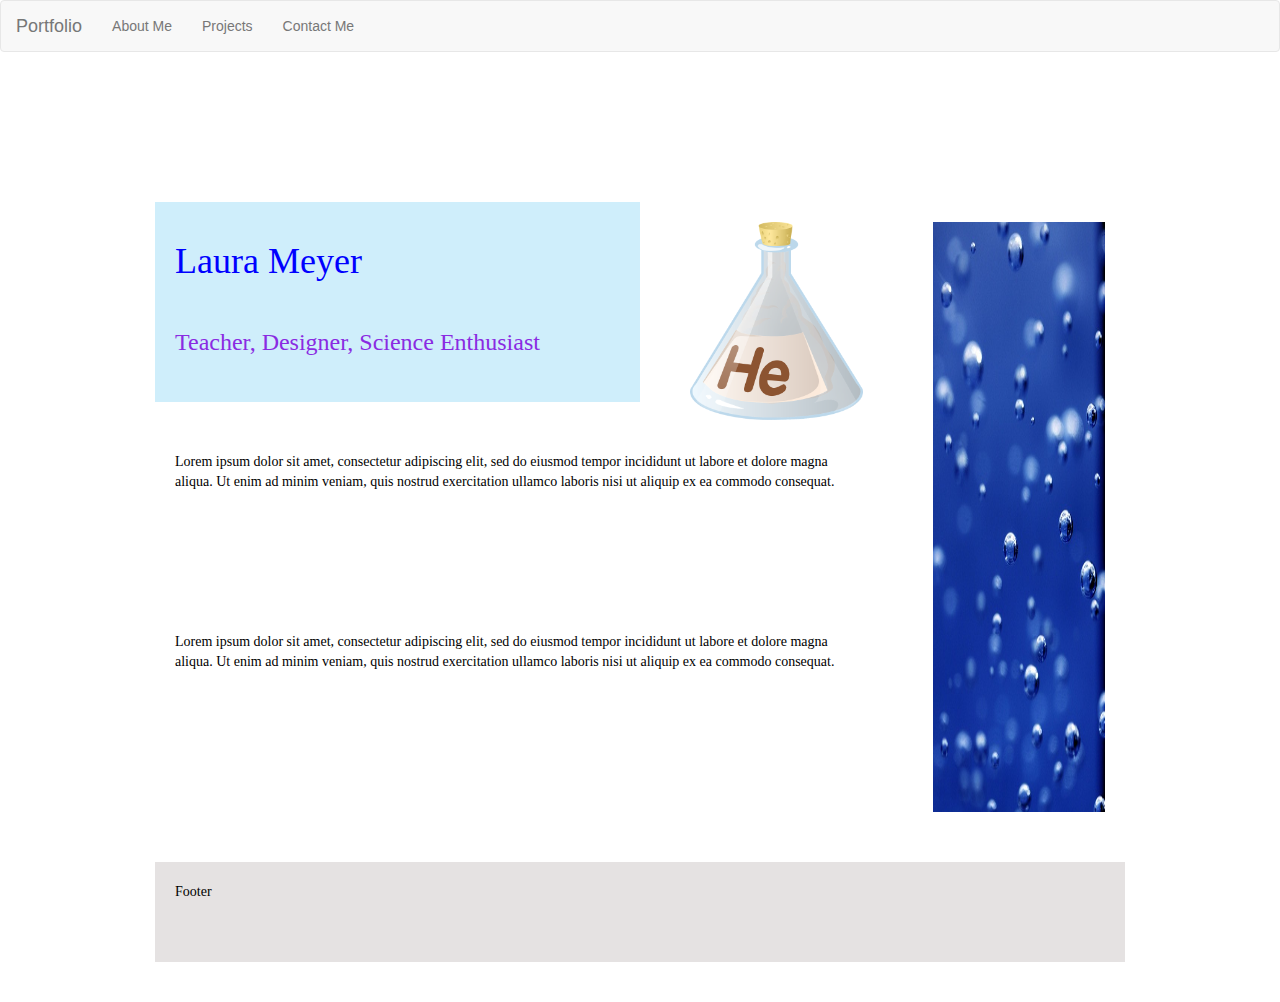
==== index.html @ 3fc10efc "Update index.html" ====
<!DOCTYPE html>
<html lang="en">
  <head>
    <title>Portfolio</title>
    <meta charset="utf-8" />
    <meta name="viewport" content="width=device-width, initial-scale=1" />
    <link
      rel="stylesheet"
      href="https://maxcdn.bootstrapcdn.com/bootstrap/3.4.1/css/bootstrap.min.css"
    />
    <script src="https://ajax.googleapis.com/ajax/libs/jquery/3.7.1/jquery.min.js"></script>
    <script src="https://maxcdn.bootstrapcdn.com/bootstrap/3.4.1/js/bootstrap.min.js"></script>
    <link rel="stylesheet" href="styles.css" />
    <link rel="stylesheet" href="path/to/font-awesome/css/font-awesome.min.css">
  </head>
  <body>

    <!--Navigation Bar-->
    <nav class="navbar navbar-default">
      <div class="container-fluid">
        <div class="navbar-header">
          <a class="navbar-brand" href="./index.html">Portfolio</a>
        </div>
        <ul class="nav navbar-nav">
          <li><a href="Pages/ThisIsMe.html">About Me</a></li>
          <li><a href="Pages/Projects.html">Projects</a></li>
          <li>
            <a href="Pages/ContactInformation.html">Contact Me</a>
          </li>
        </ul>
      </div>
    </nav>

    <!--Main body-->
    <div class="container">
      <div class="header">
        <h1> Laura Meyer </h1>
        <h3>Teacher, Designer, Science Enthusiast</h3>
      </div>
      <div class="small-box-1">
        <img src="./images/He.png">
      </div>
      <div class="main-content">
        <p>
          Lorem ipsum dolor sit amet, consectetur adipiscing elit, sed do
          eiusmod tempor incididunt ut labore et dolore magna aliqua. Ut enim ad
          minim veniam, quis nostrud exercitation ullamco laboris nisi ut
          aliquip ex ea commodo consequat.
        </p>
        <p>
          Lorem ipsum dolor sit amet, consectetur adipiscing elit, sed do
          eiusmod tempor incididunt ut labore et dolore magna aliqua. Ut enim ad
          minim veniam, quis nostrud exercitation ullamco laboris nisi ut
          aliquip ex ea commodo consequat.
        </p>
      </div>
      <div class="sidebar">
        <img src="./images/Bubbles.jpg">
      </div>

      <div class="footer">Footer</div>
    </div>
    
  </body>
</html>
---- styles.css ----
h1 {
    color: blue;
  }
  h3 {
    color: blueviolet;
  }
  .myBorder {
    border-bottom: 1px solid aquamarine;
    border-top: 1px solid aquamarine;
    border-left: 1px solid aquamarine;
    border-right: 1px solid aquamarine;
  }
  #ProjectName {
    color: rgb(42, 109, 160);
  }
  #frontpage {
    background-color: rgb(250, 221, 244);
  }
  .row {
    margin-bottom: 20px;
    margin-top: 20px;
  }
  .container {
    width: 1000px;
    margin: 10px auto;
    display: grid;
    grid-template-rows: 100px 200px 400px 100px; 
    grid-template-columns: repeat(3, 1 fr) 200px;
    grid-gap: 30px;
    font-family: copperplate;
    align-items: stretch;
    justify-content: center;

  }
  .container> * {
    background:rgb(255, 255, 255);
    font-size: auto;
    color:black;
    padding: 20px;
    margin: 10 px;
    display: flex;
    flex-wrap: wrap; 
  }

  .header {
    grid-column: 1/ 3;
    background-color: rgb(207, 238, 251);

  }
  .main-content {
    grid-row: 3/4;
    grid-column: 1 / span 3;
    font-size: auto; 
  }
  .sidebar {
    grid-row: 2 / span 2;
  }

  .footer {
    grid-column: 1/5;
    background: rgb(229, 226, 226)
  }
  .small-box-1 {
    background: rgb(255, 255, 255)
  }

  img {
    max-width: 100%;
    height: auto;
  }
  .grid{
    display: grid;
    grid-template-columns: repeat (auto-fill, minmax(200px, 1fr));
    gap: 1rem;
  }
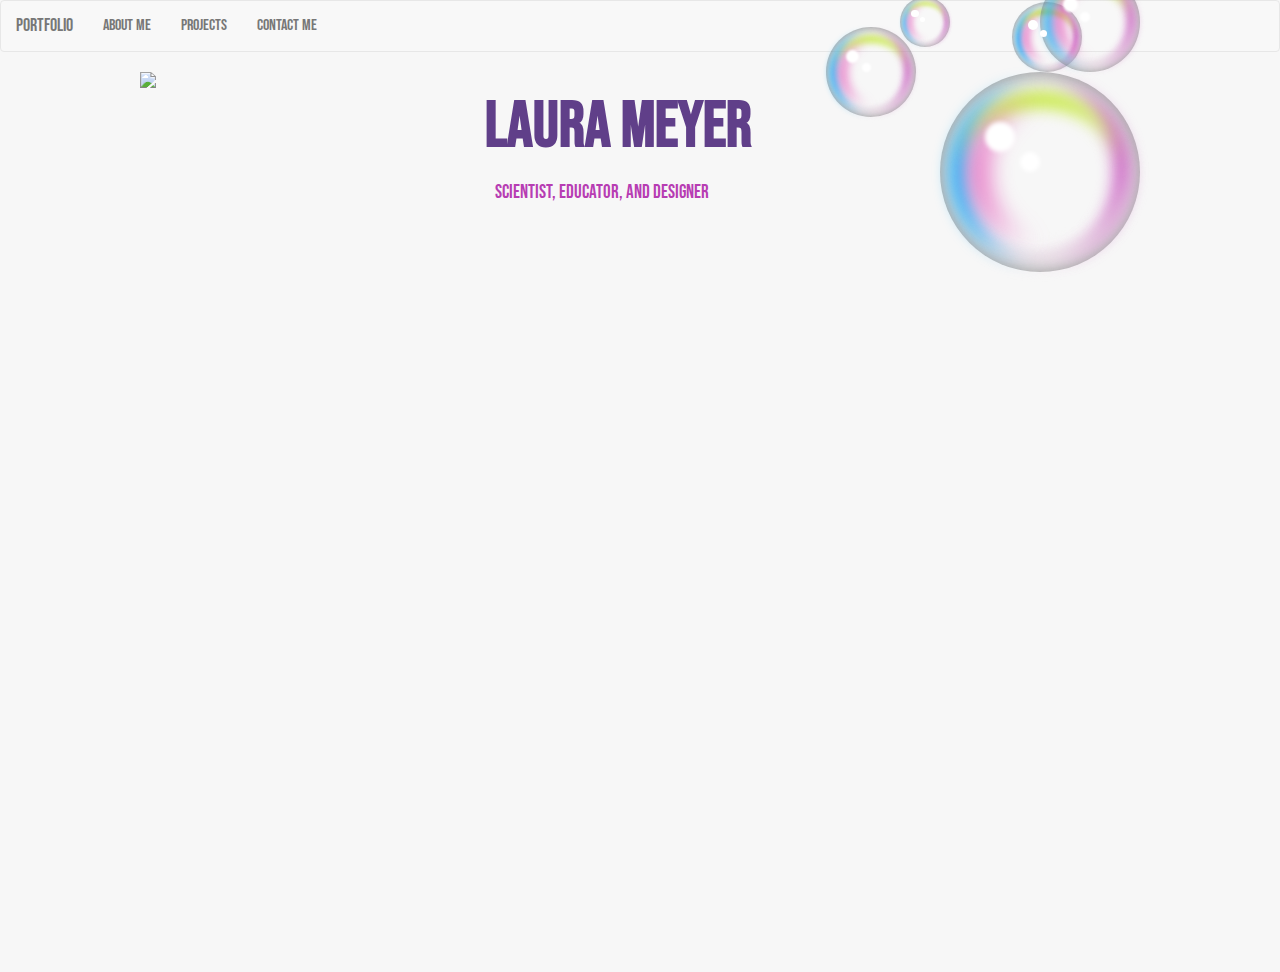
==== commit 2c160a38: "Update index.html" ====
--- a/index.html
+++ b/index.html
@@ -11,7 +11,9 @@
     <script src="https://ajax.googleapis.com/ajax/libs/jquery/3.7.1/jquery.min.js"></script>
     <script src="https://maxcdn.bootstrapcdn.com/bootstrap/3.4.1/js/bootstrap.min.js"></script>
     <link rel="stylesheet" href="styles.css" />
-    <link rel="stylesheet" href="path/to/font-awesome/css/font-awesome.min.css">
+    <link rel="preconnect" href="https://fonts.googleapis.com">
+    <link rel="preconnect" href="https://fonts.gstatic.com" crossorigin>
+    <link href="https://fonts.googleapis.com/css2?family=Bebas+Neue&family=Oswald:wght@200..700&display=swap" rel="stylesheet">
   </head>
   <body>
 
@@ -32,34 +34,58 @@
     </nav>
 
     <!--Main body-->
-    <div class="container">
-      <div class="header">
-        <h1> Laura Meyer </h1>
-        <h3>Teacher, Designer, Science Enthusiast</h3>
+   <div class="Index">
+      <div class="grid-container2">
+    
+         <div>
+             <img src="Images/BeakerRainbow.png" height="400px">
+         </div>
+         <div>
+             <h1>Laura Meyer </h1>
+             <p class="Job">
+                 Scientist, Educator, and Designer
+             </p>
+          </div>
+          <section class="Bub">
+            <div class="bubbles">
+                <span></span>
+                <span></span>
+                <span></span>
+                <span></span>
+                <span></span>
+    
+            </div>
+            <div class="bubbles">
+                <span></span>
+                <span></span>
+                <span></span>
+                <span></span>
+                <span></span>
+            </div>
+            <div class="bubbles">
+                <span></span>
+                <span></span>
+                <span></span>
+                <span></span>
+                <span></span>
+            </div>
+            <div class="bubbles">
+                <span></span>
+                <span></span>
+                <span></span>
+                <span></span>
+                <span></span>
+            </div>
+            <div class="bubbles">
+                <span></span>
+                <span></span>
+                <span></span>
+                <span></span>
+                <span></span>
+            </div>
+    
+        </section>
       </div>
-      <div class="small-box-1">
-        <img src="./images/He.png">
-      </div>
-      <div class="main-content">
-        <p>
-          Lorem ipsum dolor sit amet, consectetur adipiscing elit, sed do
-          eiusmod tempor incididunt ut labore et dolore magna aliqua. Ut enim ad
-          minim veniam, quis nostrud exercitation ullamco laboris nisi ut
-          aliquip ex ea commodo consequat.
-        </p>
-        <p>
-          Lorem ipsum dolor sit amet, consectetur adipiscing elit, sed do
-          eiusmod tempor incididunt ut labore et dolore magna aliqua. Ut enim ad
-          minim veniam, quis nostrud exercitation ullamco laboris nisi ut
-          aliquip ex ea commodo consequat.
-        </p>
-      </div>
-      <div class="sidebar">
-        <img src="./images/Bubbles.jpg">
-      </div>
-
-      <div class="footer">Footer</div>
     </div>
-    
   </body>
 </html>
--- a/styles.css
+++ b/styles.css
@@ -1,76 +1,384 @@
-h1 {
-    color: blue;
-  }
-  h3 {
-    color: blueviolet;
-  }
-  .myBorder {
-    border-bottom: 1px solid aquamarine;
-    border-top: 1px solid aquamarine;
-    border-left: 1px solid aquamarine;
-    border-right: 1px solid aquamarine;
-  }
-  #ProjectName {
-    color: rgb(42, 109, 160);
-  }
-  #frontpage {
-    background-color: rgb(250, 221, 244);
-  }
-  .row {
-    margin-bottom: 20px;
-    margin-top: 20px;
-  }
-  .container {
-    width: 1000px;
-    margin: 10px auto;
+/*Index page style */
+
+
+* {
+    margin: 0;
+    padding: 0;
+    box-sizing: border-box;
+  }
+ 
+  
+  .header {
+    min-height: 100vh;
+    width: 100%;
+    background-image: url(Images/hexagon.jpg);
+    background-position: center;
+    background-size: cover;
+    position: relative;
+  }
+ 
+
+.Index h1{
+    font-size: 4em;
+    font-weight: 600;
+    color: rgb(96, 63, 137);
+    font-family: Bebas Neue; 
+}
+.Index p{
+    color:rgb(183, 61, 179);
+    font-size: 1.2em;
+    font-family: Bebas Neue; 
+    line-height: 22px;
+    padding:10px;
+}
+
+h1{
+    font-size: 3em;
+    font-weight: 600;
+    color: rgb(96, 63, 137);
+    font-family: Bebas Neue; 
+}
+
+h4 {
+    font-family: Oswald;
+}
+h3{
+    font-family: Bebas Neue;
+}
+p{
+    font-family:Oswald;
+}
+
+
+
+
+/*About Me page style */
+
+.Me{
+    background-size: cover;
+    overflow: scroll;
+    height:100%; 
+}
+.grid-container2{
+    margin:0 auto;
+    display: grid; 
+    max-width:1000px;
+    grid-template-columns: repeat(3, 1fr);
+    gap:50px;
+    justify-items: left;
+    font-family: Bebas Neue;
+
+}
+.grid-container2 > div:nth-child(1){
+    grid-column: 1;
+}
+.grid-container3 > div:nth-child(2){
+    grid-column:2 /span 2;
+    justify-content: center;
+}
+.Me h1{
+    font-size: 3em;
+    color: rgb(96, 63, 137);
+    font-family: Bebas Neue; 
+}
+.Me p{
+    color: black;
+    font-size: 14px;
+    font-family: Oswald; 
+}
+.Me h3{
+    color:rgb(132, 68, 139);
+    font-size: 30px;
+    font-family: Bebas Neue;
+}
+.Me h4{
+    color: black;
+    font-size: 18px;
+    font-style:normal;
+    font-family: Oswald;
+}
+.Uni{
+ color: black;
+ font-style: italic;   
+ font-family: Oswald;
+}
+.Me row{
+    background-image: transparent;
+}
+
+
+
+
+/*Bubbles */
+.Bub{
+    display:flex;
+    justify-content: right;
+    align-items: right;
+    min-height: 100vh;
+}
+
+.bubbles {
+    position: absolute;
+    width: 200px;
+    height: 200px;
+    border-radius: 50%;
+    box-shadow: inset 0 0 25px grey;
+    animation: animate 8s ease-in-out infinite;
+
+}
+.bubbles:nth-child(2){
+    position:relative;
+    zoom: 0.45;
+    left:-10px;
+    top:-100px;
+    animation-delay:  -4s;
+
+}
+.bubbles:nth-child(3){
+    position:relative;
+    zoom: 0.25;
+    left:-80px;
+    top:-300px;
+    animation-delay:  -6s;
+}
+.bubbles:nth-child(4){
+    position:relative;
+    zoom: 0.35;
+    right:-120px;
+    top:-200px;
+    animation-delay:  -3s;
+}
+.bubbles:nth-child(5){
+    position:relative;
+    zoom: 0.5;
+    left:0px;
+    top:-200px;
+    animation-delay:  -5s;
+}
+
+@keyframes animate{
+    0%, 100% {
+        transform: translateY(-20px);
+    }
+    50%{
+        transform: translateY(20px);
+    }
+}
+
+.bubbles::before{
+    content:'';
+    position: absolute;
+    top: 50px;
+    left: 45px;
+    width: 30px;
+    height: 30px;
+    border-radius: 50%;
+    background: #fff;
+    z-index: 10;
+    filter: blur(2px);
+}
+
+.bubbles::after{
+    content:'';
+    position: absolute;
+    top: 80px;
+    left: 80px;
+    width: 20px;
+    height: 20px;
+    border-radius: 50%;
+    background: #fff;
+    z-index: 10;
+    filter: blur(2px);
+}
+
+.bubbles span {
+    position: absolute;
+    border-radius:50%;
+}
+.bubbles span:nth-child(1){
+    inset:10px;
+    border-left:15px solid #0fb4ff;
+    filter:blur(8px);
+}
+.bubbles span:nth-child(2){
+    inset:10px;
+    border-right:15px solid #c750bf;
+    filter:blur(8px);
+}
+.bubbles span:nth-child(3){
+    inset:20px;
+    border-top:15px solid #c3e831;
+    filter:blur(8px);
+}
+
+.bubbles span:nth-child(4){
+    inset:30px;
+    border-left:15px solid #df3aad;
+    filter:blur(12px);
+}
+
+.bubbles span:nth-child(5){
+    inset:10px;
+    border-bottom:10px solid #e9d3e3;
+    filter:blur(8px);
+    transform: rotate(330deg)
+}
+
+
+
+
+/*Projects page style */
+*,
+*::before,
+*::after {
+  box-sizing: inherit;
+}
+
+html {
+  box-sizing: border-box;
+}
+
+body {
+  font: 16px Arial, Helvetica, sans-serif;
+  color: #333;
+  background: #f7f7f7;
+  margin: 0;
+  background-image: url(Images/hexagon2.jpg);
+}
+
+main {
+  display: flex;
+  flex-direction: column;
+  align-items: center;
+  justify-content: center;
+  min-height: 100vh;
+  padding: 32px;
+}
+
+h2,
+p {
+  margin: 0;
+  font-family: Oswald;
+}
+
+h2 {
+  font-size: 32px;
+  font-family: Bebas Neue;
+}
+
+a {
+  text-decoration: none;
+  font-family: Bebas Neue;
+}
+
+img {
+  display: block;
+  width: 100%;
+  max-width: 100%;
+  height: auto;
+  object-fit: cover;
+}
+
+.cards-wrapper1 {
+  display: grid;
+  grid-template-columns: repeat(3, 1fr);
+  gap: 24px;
+  width: 1200px;
+}
+.cards-wrapper2 {
     display: grid;
-    grid-template-rows: 100px 200px 400px 100px; 
-    grid-template-columns: repeat(3, 1 fr) 200px;
-    grid-gap: 30px;
-    font-family: copperplate;
-    align-items: stretch;
-    justify-content: center;
-
-  }
-  .container> * {
-    background:rgb(255, 255, 255);
-    font-size: auto;
-    color:black;
-    padding: 20px;
-    margin: 10 px;
+    grid-template-columns: repeat(3, 1fr);
+    gap: 24px;
+    width: 1200px;
+  }
+
+.card {
+  display: flex;
+  flex-direction: column;
+  perspective: 1200px;
+
+}
+
+.card:hover .card-front {
+  transform: rotateY(-180deg);
+  visibility: hidden;
+  opacity: 0;
+}
+
+.card:hover .card-back {
+  transform: rotateY(0deg);
+  visibility: visible;
+  opacity: 1;
+}
+
+.card:hover .card-back-content {
+  animation: translate 1s ease-in-out;
+}
+
+.card-front {
+  transition: all 500ms ease-in-out;
+  border-radius: 12px;
+  box-shadow: 0 0 10px rgba(51, 51, 51, 0.1), 0 0 10px rgba(51, 51, 51, 0.1);
+  overflow: hidden;
+  height: 100%;
+  background-color: #eee;
+}
+
+.card-back {
+  position: absolute;
+  height: 100%;
+  padding: 20px;
+  background: #eee;
+  transform: rotateY(180deg);
+  transition: all 500ms ease-in-out;
+  border-radius: 12px;
+  box-shadow: 0 0 10px rgba(51, 51, 51, 0.1), 0 0 10px rgba(51, 51, 51, 0.1);
+  overflow: hidden;
+  visibility: hidden;
+  opacity: 0;
+}
+
+.card-back-content {
+  display: flex;
+  flex-direction: column;
+  height: inherit;
+  justify-content: space-between;
+  gap: 12px;
+}
+
+
+@keyframes translate {
+  0% {
+    transform: translateX(-12px);
+    opacity: 0;
+  }
+
+  100% {
+    transform: translateX(0);
+    opacity: 1;
+  }
+}
+
+@media (max-width: 1024px) {
+  .cards-wrapper {
+    grid-template-columns: auto;
+    width: auto;
+  }
+}
+
+/*contact me page*/
+
+.row {
     display: flex;
-    flex-wrap: wrap; 
-  }
-
-  .header {
-    grid-column: 1/ 3;
-    background-color: rgb(207, 238, 251);
-
-  }
-  .main-content {
-    grid-row: 3/4;
-    grid-column: 1 / span 3;
-    font-size: auto; 
-  }
-  .sidebar {
-    grid-row: 2 / span 2;
-  }
-
-  .footer {
-    grid-column: 1/5;
-    background: rgb(229, 226, 226)
-  }
-  .small-box-1 {
-    background: rgb(255, 255, 255)
-  }
-
-  img {
-    max-width: 100%;
-    height: auto;
-  }
-  .grid{
-    display: grid;
-    grid-template-columns: repeat (auto-fill, minmax(200px, 1fr));
-    gap: 1rem;
+    column-gap: 50px;
   }
   
+  .column {
+    flex: 33.%;
+  }
+
+  .row h3{
+    color:rgb(132, 68, 139);
+    font-size: 40px;
+    font-family: Bebas Neue;}
+
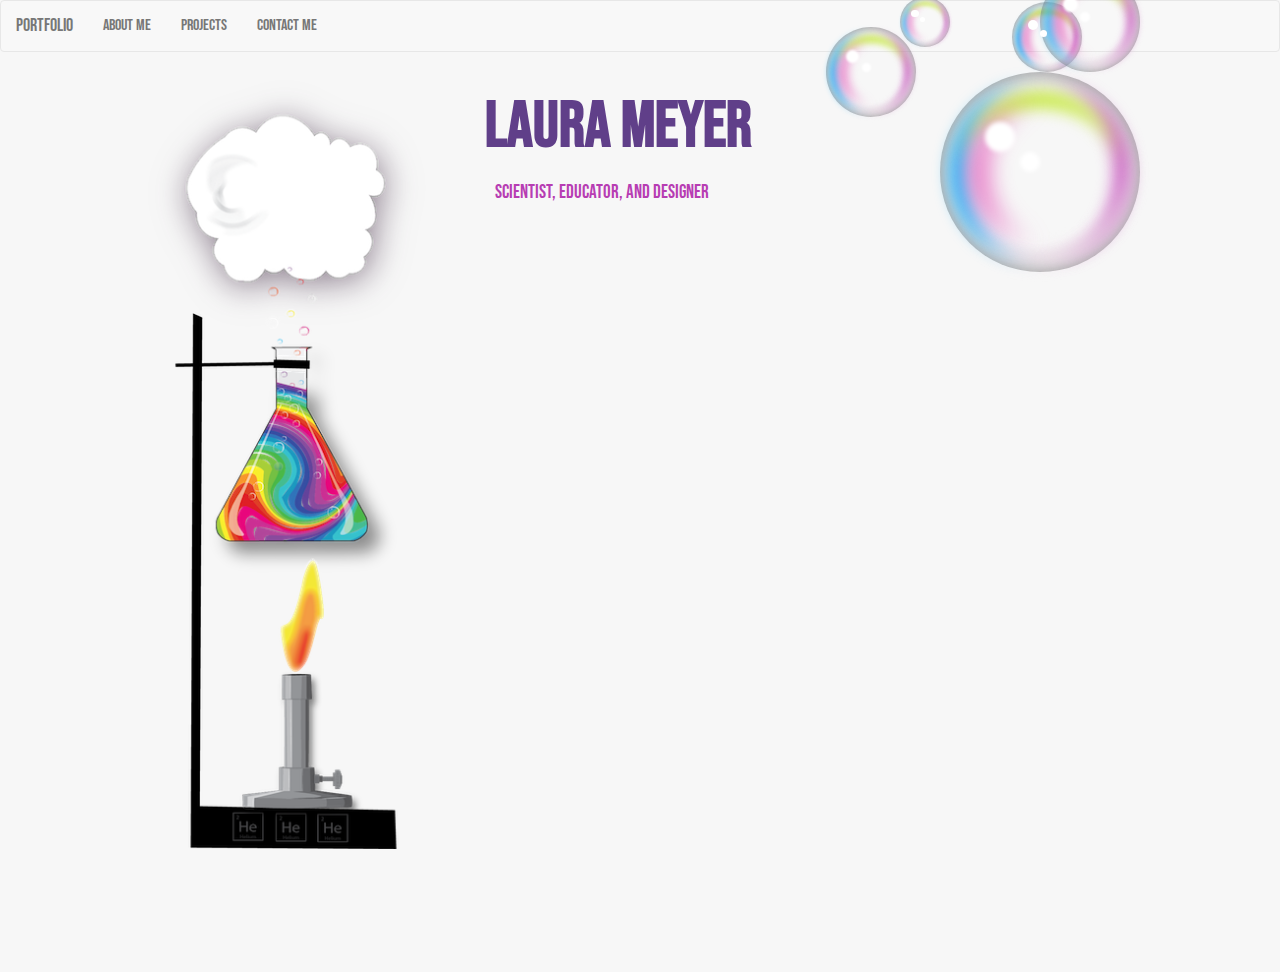
==== commit ed0bd07e: "Update index.html" ====
--- a/index.html
+++ b/index.html
@@ -38,7 +38,7 @@
       <div class="grid-container2">
     
          <div>
-             <img src="Images/BeakerRainbow.png" height="400px">
+             <img src="images/BeakerRainbow.png" height="400px">
          </div>
          <div>
              <h1>Laura Meyer </h1>
